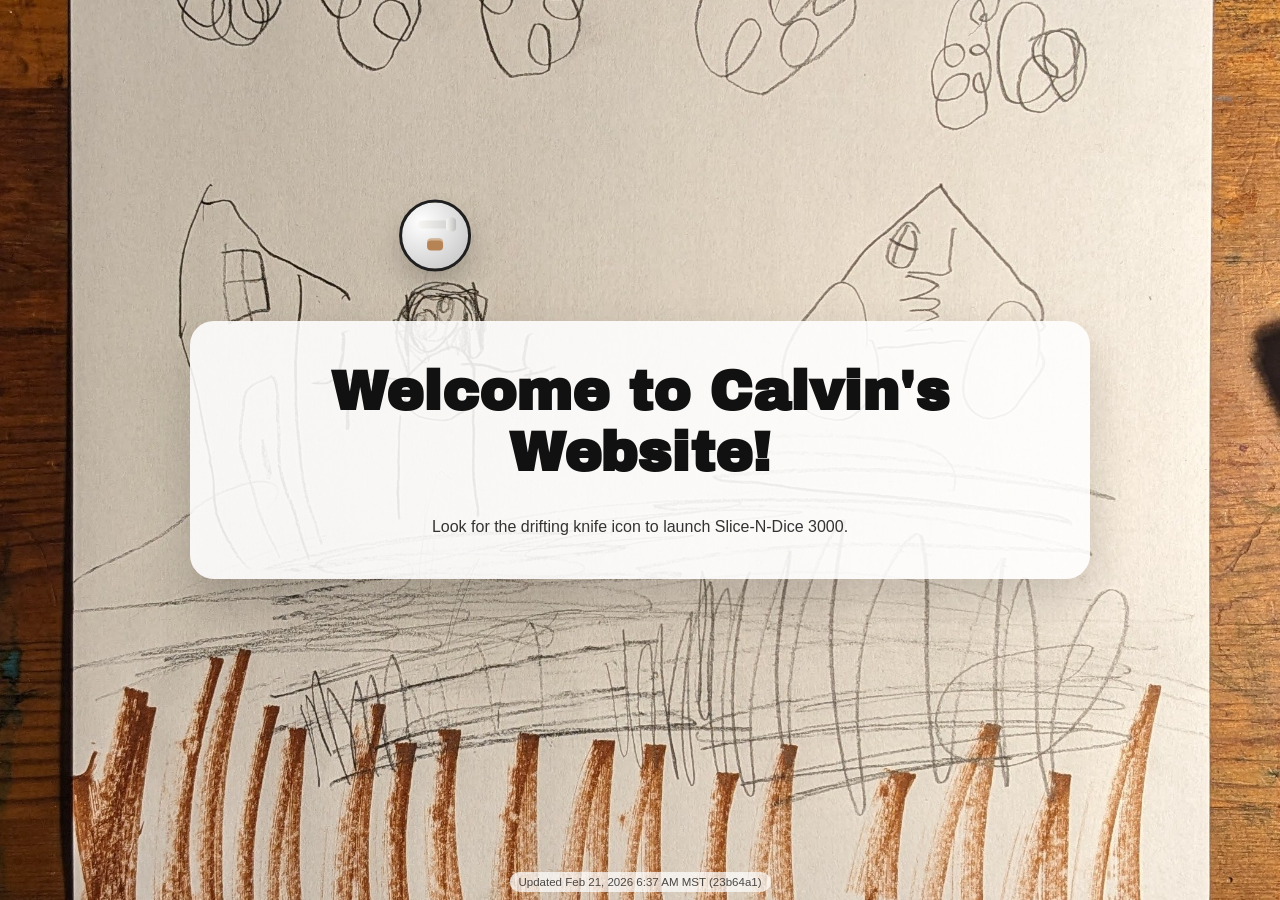
==== index.html @ 0695e127 "Add timestamp of last commit to web page" ====
<!doctype html>
<html lang="en">
  <head>
    <meta charset="UTF-8" />
    <meta name="viewport" content="width=device-width, initial-scale=1" />
    <title>Calvin's Website</title>
    <link rel="preconnect" href="https://fonts.googleapis.com" />
    <link rel="preconnect" href="https://fonts.gstatic.com" crossorigin />
    <link
      href="https://fonts.googleapis.com/css2?family=Archivo+Black&display=swap"
      rel="stylesheet"
    />
    <link rel="stylesheet" href="styles.css?v=23b64a1" />
  </head>
  <body>
    <main class="hero">
      <h1>Welcome to Calvin's Website!</h1>
      <p class="hero-intro">
        Look for the drifting knife icon to launch Slice-N-Dice 3000.
      </p>
      <button
        class="knife-launch"
        id="knife-launch"
        aria-haspopup="dialog"
        aria-controls="game-modal"
        aria-label="Open Slice-N-Dice 3000"
        type="button"
      >
        <span class="knife-launch__blade"></span>
        <span class="knife-launch__handle"></span>
      </button>
    </main>

    <div class="game-modal" id="game-modal" role="dialog" aria-modal="true" aria-hidden="true">
      <div class="game-modal__backdrop" data-close-modal></div>
      <div class="game-modal__content">
        <button
          class="game-modal__close"
          type="button"
          aria-label="Close Slice-N-Dice 3000"
          data-close-modal
        >
          ×
        </button>
        <section class="game-section" aria-label="Slice-N-Dice 3000">
          <div class="game-header">
            <h2>Slice-N-Dice 3000</h2>
            <p>
              Click or press and hold to lift the butter knife. Slice butter,
              jelly, and apples for points, but avoid the toasters and the ground.
            </p>
          </div>
          <div class="game-shell">
            <canvas id="game-canvas" width="720" height="420"></canvas>
            <div class="game-stats" aria-live="polite">
              <span id="score">Score: 0</span>
              <span id="status">Keep slicing!</span>
            </div>
          </div>
        </section>
      </div>
    </div>
    <p class="updated-stamp">Updated Feb 21, 2026 6:37 AM MST (23b64a1)</p>
    <script>
      const canvas = document.getElementById("game-canvas");
      const ctx = canvas.getContext("2d");
      const scoreLabel = document.getElementById("score");
      const statusLabel = document.getElementById("status");
      const modal = document.getElementById("game-modal");
      const launchButton = document.getElementById("knife-launch");
      const closeTargets = modal.querySelectorAll("[data-close-modal]");

      ctx.imageSmoothingEnabled = false;

      const groundHeight = 70;
      const knife = {
        x: 120,
        y: 120,
        width: 46,
        height: 12,
        vx: 0,
        vy: 0,
      };

      const items = [];
      let score = 0;
      let scrollOffset = 0;
      let lastSpawn = 0;
      let lastTime = performance.now();
      let isLifting = false;
      let isGameActive = false;
      let animationFrameId = null;

      const itemTypes = [
        {
          name: "butter",
          color: "#f8e16c",
          points: 10,
          width: 34,
          height: 22,
        },
        {
          name: "jelly",
          color: "#c34b7a",
          points: 12,
          width: 28,
          height: 28,
        },
        {
          name: "apple",
          color: "#e24b3b",
          points: 15,
          width: 26,
          height: 26,
        },
        {
          name: "toaster",
          color: "#7d7b7f",
          points: -20,
          width: 36,
          height: 26,
        },
      ];

      const spawnItem = () => {
        const type = itemTypes[Math.floor(Math.random() * itemTypes.length)];
        const minY = 60;
        const maxY = canvas.height - groundHeight - type.height - 20;
        items.push({
          ...type,
          x: canvas.width + 40,
          y: Math.random() * (maxY - minY) + minY,
          vx: -2.6 - Math.random() * 1.8,
        });
      };

      const resetKnife = () => {
        knife.x = 120;
        knife.y = 40;
        knife.vx = 0;
        knife.vy = 0;
      };

      const resetGameState = () => {
        score = 0;
        scoreLabel.textContent = "Score: 0";
        statusLabel.textContent = "Keep slicing!";
        items.length = 0;
        scrollOffset = 0;
        lastSpawn = 0;
        lastTime = performance.now();
        resetKnife();
      };

      const updateScore = (delta, message) => {
        score += delta;
        scoreLabel.textContent = `Score: ${score}`;
        if (message) {
          statusLabel.textContent = message;
        }
      };

      const checkCollision = (a, b) => {
        return (
          a.x < b.x + b.width &&
          a.x + a.width > b.x &&
          a.y < b.y + b.height &&
          a.y + a.height > b.y
        );
      };

      const update = (timestamp) => {
        const delta = Math.min(32, timestamp - lastTime);
        lastTime = timestamp;
        lastSpawn += delta;
        if (lastSpawn > 900) {
          spawnItem();
          lastSpawn = 0;
        }

        const lift = 0.22 * delta;
        const maxSpeed = 3.8;
        knife.vx *= 0.92;

        if (isLifting) {
          knife.vy -= lift;
        }

        knife.vx = Math.max(-maxSpeed, Math.min(maxSpeed, knife.vx));
        knife.vy = Math.max(-maxSpeed * 1.4, Math.min(maxSpeed * 1.4, knife.vy));
        knife.vy += 0.07 * delta;
        knife.x = Math.max(40, Math.min(canvas.width - 80, knife.x + knife.vx));
        knife.y += knife.vy;

        const groundTop = canvas.height - groundHeight;
        if (knife.y + knife.height > groundTop) {
          knife.y = groundTop - knife.height;
          knife.vy = -4;
          updateScore(-5, "Ouch! The ground bites.");
        }
        if (knife.y < 20) {
          knife.y = 20;
          knife.vy = 1.2;
        }

        items.forEach((item) => {
          item.x += item.vx;
        });

        for (let i = items.length - 1; i >= 0; i -= 1) {
          const item = items[i];
          if (item.x + item.width < -40) {
            items.splice(i, 1);
            continue;
          }
          if (checkCollision(knife, item)) {
            if (item.name === "toaster") {
              updateScore(item.points, "ZAP! Toasted.");
            } else {
              updateScore(item.points, `Sliced ${item.name}!`);
            }
            items.splice(i, 1);
          }
        }

        scrollOffset += 0.3 * delta;
      };

      const drawPixelRect = (x, y, width, height, color) => {
        ctx.fillStyle = color;
        ctx.fillRect(Math.round(x), Math.round(y), width, height);
      };

      const shadeColor = (hex, amount) => {
        const normalized = hex.replace("#", "");
        const num = parseInt(normalized, 16);
        const r = Math.min(255, Math.max(0, (num >> 16) + amount));
        const g = Math.min(255, Math.max(0, ((num >> 8) & 0x00ff) + amount));
        const b = Math.min(255, Math.max(0, (num & 0x0000ff) + amount));
        return `#${(r << 16 | g << 8 | b).toString(16).padStart(6, "0")}`;
      };

      const draw3DBox = (x, y, width, height, color, depth = 8) => {
        const top = shadeColor(color, 24);
        const side = shadeColor(color, -22);
        drawPixelRect(x + depth, y - depth, width, depth, top);
        drawPixelRect(x + width, y - depth, depth, height + depth, side);
        drawPixelRect(x, y, width, height, color);
      };

      const drawBackground = () => {
        const sky = ctx.createLinearGradient(0, 0, 0, canvas.height);
        sky.addColorStop(0, "#9fd7ff");
        sky.addColorStop(1, "#6bb4ff");
        ctx.fillStyle = sky;
        ctx.fillRect(0, 0, canvas.width, canvas.height);

        for (let i = 0; i < 6; i += 1) {
          const cloudX = (i * 140 + scrollOffset * 0.3) % (canvas.width + 120) - 60;
          const cloudY = 40 + (i % 3) * 28;
          drawPixelRect(cloudX, cloudY, 60, 18, "#e6f5ff");
          drawPixelRect(cloudX + 18, cloudY - 10, 36, 12, "#e6f5ff");
        }

        const groundTop = canvas.height - groundHeight;
        draw3DBox(0, groundTop + 6, canvas.width, 26, "#4faa4f", 10);
        draw3DBox(0, groundTop + 32, canvas.width, groundHeight - 26, "#7d4f2c", 10);

        for (let x = -24; x < canvas.width + 24; x += 24) {
          drawPixelRect(x - scrollOffset, groundTop + 4, 12, 8, "#5ccc58");
          drawPixelRect(x - scrollOffset, groundTop + 32, 16, 6, "#8c5a35");
        }
      };

      const drawKnife = () => {
        drawPixelRect(knife.x + 6, knife.y + knife.height + 8, knife.width, 6, "rgba(0,0,0,0.2)");
        draw3DBox(knife.x, knife.y, knife.width, knife.height, "#f2efe9", 6);
        draw3DBox(knife.x + knife.width - 16, knife.y - 6, 16, 6, "#d4b48c", 4);
        drawPixelRect(knife.x + knife.width - 10, knife.y + 2, 6, 6, "#ba8d5b");
      };

      const drawItems = () => {
        items.forEach((item) => {
          drawPixelRect(item.x + 6, item.y + item.height + 8, item.width, 6, "rgba(0,0,0,0.18)");
          draw3DBox(item.x, item.y, item.width, item.height, item.color, 6);
          if (item.name === "jelly") {
            drawPixelRect(item.x + 6, item.y + 8, 16, 12, "#f39ac3");
          }
          if (item.name === "apple") {
            drawPixelRect(item.x + 8, item.y - 6, 8, 6, "#5a9c4b");
          }
          if (item.name === "toaster") {
            drawPixelRect(item.x + 6, item.y + 6, 10, 12, "#a8a4a9");
            drawPixelRect(item.x + 20, item.y + 6, 10, 12, "#a8a4a9");
          }
        });
      };

      const draw = () => {
        drawBackground();
        drawItems();
        drawKnife();
      };

      const loop = (timestamp) => {
        update(timestamp);
        draw();
        animationFrameId = requestAnimationFrame(loop);
      };

      const startLift = (event) => {
        event.preventDefault();
        isLifting = true;
      };
      const stopLift = () => {
        isLifting = false;
      };

      const openGame = () => {
        if (isGameActive) {
          return;
        }
        isGameActive = true;
        modal.setAttribute("aria-hidden", "false");
        modal.classList.add("is-visible");
        launchButton.classList.add("is-hidden");
        resetGameState();
        animationFrameId = requestAnimationFrame(loop);
      };

      const closeGame = () => {
        if (!isGameActive) {
          return;
        }
        isGameActive = false;
        modal.setAttribute("aria-hidden", "true");
        modal.classList.remove("is-visible");
        launchButton.classList.remove("is-hidden");
        stopLift();
        if (animationFrameId) {
          cancelAnimationFrame(animationFrameId);
          animationFrameId = null;
        }
      };

      const setLaunchPosition = () => {
        const padding = 12;
        const size = launchButton.offsetWidth || 72;
        const maxX = Math.max(padding, window.innerWidth - size - padding);
        const maxY = Math.max(padding, window.innerHeight - size - padding);
        const x = Math.random() * maxX;
        const y = Math.random() * maxY;
        launchButton.style.transform = `translate(${x}px, ${y}px)`;
      };

      const driftLaunchButton = () => {
        setLaunchPosition();
        const delay = 7000 + Math.random() * 5000;
        window.setTimeout(driftLaunchButton, delay);
      };

      canvas.addEventListener("pointerdown", startLift);
      canvas.addEventListener("pointerup", stopLift);
      canvas.addEventListener("pointerleave", stopLift);
      canvas.addEventListener("pointercancel", stopLift);
      canvas.addEventListener("contextmenu", (event) => event.preventDefault());
      window.addEventListener("blur", stopLift);

      launchButton.addEventListener("click", openGame);
      closeTargets.forEach((target) => target.addEventListener("click", closeGame));
      window.addEventListener("keydown", (event) => {
        if (event.key === "Escape") {
          closeGame();
        }
      });
      window.addEventListener("resize", setLaunchPosition);

      resetKnife();
      driftLaunchButton();
    </script>
  </body>
</html>
---- styles.css ----
:root {
  font-family: "Archivo Black", sans-serif;
  color: #111;
  background-color: #f7f7f7;
}

* {
  box-sizing: border-box;
  margin: 0;
  padding: 0;
}

body {
  min-height: 100vh;
  display: flex;
  align-items: center;
  justify-content: center;
  text-align: center;
  padding: 2rem;
  background-image: url("calvins-drawing.jpg");
  background-size: cover;
  background-position: center;
  background-repeat: no-repeat;
}

.updated-stamp {
  position: fixed;
  bottom: 8px;
  left: 50%;
  transform: translateX(-50%);
  font-family: "Trebuchet MS", sans-serif;
  font-size: 0.72rem;
  color: rgba(17, 17, 17, 0.75);
  background: rgba(255, 255, 255, 0.7);
  border-radius: 999px;
  padding: 0.25rem 0.55rem;
  z-index: 5;
  pointer-events: none;
}

.hero {
  display: flex;
  flex-direction: column;
  align-items: center;
  gap: 2rem;
  max-width: 900px;
  width: min(100%, 960px);
  padding: 2.5rem clamp(1rem, 4vw, 3rem);
  border-radius: 24px;
  background: rgba(255, 255, 255, 0.88);
  box-shadow: 0 20px 45px rgba(0, 0, 0, 0.18);
}

.hero h1 {
  font-size: clamp(2rem, 5vw, 3.5rem);
}

.hero-intro {
  font-family: "Trebuchet MS", sans-serif;
  font-size: 1rem;
  color: #333;
  line-height: 1.5;
}

.game-section {
  width: 100%;
  display: flex;
  flex-direction: column;
  gap: 1.5rem;
  user-select: none;
  -webkit-user-select: none;
  -webkit-touch-callout: none;
  -webkit-tap-highlight-color: transparent;
}

.game-header h2 {
  font-size: clamp(1.6rem, 3vw, 2.4rem);
  margin-bottom: 0.5rem;
}

.game-header p {
  font-family: "Trebuchet MS", sans-serif;
  font-size: 1rem;
  color: #333;
  line-height: 1.5;
}

.game-shell {
  display: flex;
  flex-direction: column;
  align-items: center;
  gap: 0.75rem;
}

#game-canvas {
  width: min(100%, 720px);
  max-width: 720px;
  height: auto;
  border: 6px solid #1f1f1f;
  border-radius: 16px;
  background: #7cc5ff;
  image-rendering: pixelated;
  box-shadow: 0 12px 24px rgba(0, 0, 0, 0.2);
  touch-action: none;
  user-select: none;
  -webkit-user-select: none;
  -webkit-touch-callout: none;
  -webkit-tap-highlight-color: transparent;
}

.game-stats {
  width: min(100%, 720px);
  display: flex;
  justify-content: space-between;
  gap: 1rem;
  padding: 0.75rem 1rem;
  border-radius: 999px;
  background: #1f1f1f;
  color: #fff;
  font-size: 0.95rem;
}

.knife-launch {
  position: fixed;
  top: 0;
  left: 0;
  width: 72px;
  height: 72px;
  border-radius: 50%;
  border: 3px solid #1f1f1f;
  background: radial-gradient(circle at 30% 30%, #ffffff, #d9d9d9 60%, #bfbfbf);
  box-shadow: 0 16px 28px rgba(0, 0, 0, 0.2);
  cursor: pointer;
  display: flex;
  flex-direction: column;
  align-items: center;
  justify-content: center;
  gap: 4px;
  transition: transform 9s ease-in-out, opacity 0.3s ease;
  z-index: 20;
}

.knife-launch.is-hidden {
  opacity: 0;
  pointer-events: none;
}

.knife-launch__blade {
  width: 34px;
  height: 8px;
  border-radius: 4px;
  background: linear-gradient(90deg, #f7f6f2, #cfcfcf);
  display: block;
  position: relative;
}

.knife-launch__blade::after {
  content: "";
  position: absolute;
  right: -4px;
  top: -3px;
  width: 10px;
  height: 14px;
  border-radius: 4px;
  background: linear-gradient(90deg, #f7f6f2, #bdbdbd);
}

.knife-launch__handle {
  width: 16px;
  height: 12px;
  border-radius: 4px;
  background: #b68454;
  margin-top: 6px;
  box-shadow: inset 0 2px 0 rgba(255, 255, 255, 0.4);
}

.game-modal {
  position: fixed;
  inset: 0;
  display: flex;
  align-items: center;
  justify-content: center;
  opacity: 0;
  pointer-events: none;
  transition: opacity 0.2s ease;
  z-index: 30;
}

.game-modal.is-visible {
  opacity: 1;
  pointer-events: auto;
}

.game-modal__backdrop {
  position: absolute;
  inset: 0;
  background: rgba(0, 0, 0, 0.55);
}

.game-modal__content {
  position: relative;
  background: rgba(255, 255, 255, 0.95);
  border-radius: 24px;
  padding: 2.5rem clamp(1rem, 4vw, 3rem);
  box-shadow: 0 30px 60px rgba(0, 0, 0, 0.35);
  max-width: min(960px, 92vw);
  z-index: 1;
}

.game-modal__close {
  position: absolute;
  top: 12px;
  right: 14px;
  width: 36px;
  height: 36px;
  border-radius: 50%;
  border: none;
  background: #1f1f1f;
  color: #fff;
  font-size: 1.4rem;
  cursor: pointer;
}

@media (max-width: 600px) {
  .game-stats {
    flex-direction: column;
  }
}
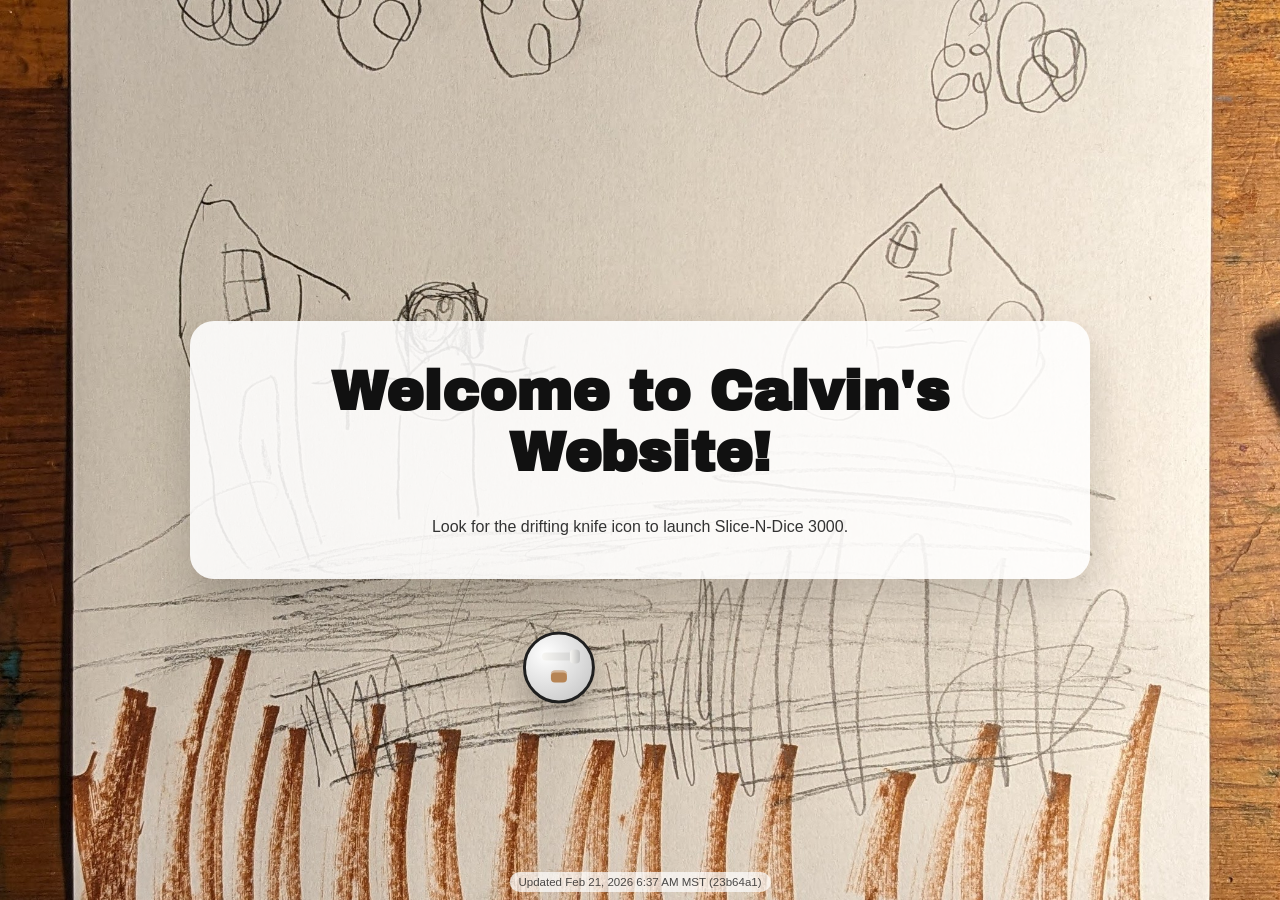
==== commit b17f5db7: "Floatier knife movement" ====
--- a/index.html
+++ b/index.html
@@ -88,6 +88,7 @@
       let lastSpawn = 0;
       let lastTime = performance.now();
       let isLifting = false;
+      let liftThrust = 0;
       let isGameActive = false;
       let animationFrameId = null;
 
@@ -139,6 +140,7 @@
         knife.y = 40;
         knife.vx = 0;
         knife.vy = 0;
+        liftThrust = 0;
       };
 
       const resetGameState = () => {
@@ -178,29 +180,34 @@
           lastSpawn = 0;
         }
 
-        const lift = 0.22 * delta;
+        const dt = delta / 16.67;
+        const targetLift = isLifting ? 1 : 0;
+        const liftSmoothing = 1 - Math.pow(0.82, dt);
+        const verticalDrag = Math.pow(0.95, dt);
         const maxSpeed = 3.8;
+        liftThrust += (targetLift - liftThrust) * liftSmoothing;
+        const lift = 0.12 * liftThrust * delta;
         knife.vx *= 0.92;
 
-        if (isLifting) {
-          knife.vy -= lift;
-        }
+        knife.vy -= lift;
 
         knife.vx = Math.max(-maxSpeed, Math.min(maxSpeed, knife.vx));
         knife.vy = Math.max(-maxSpeed * 1.4, Math.min(maxSpeed * 1.4, knife.vy));
-        knife.vy += 0.07 * delta;
+        knife.vy += 0.085 * delta;
+        knife.vy *= verticalDrag;
         knife.x = Math.max(40, Math.min(canvas.width - 80, knife.x + knife.vx));
         knife.y += knife.vy;
 
         const groundTop = canvas.height - groundHeight;
         if (knife.y + knife.height > groundTop) {
           knife.y = groundTop - knife.height;
-          knife.vy = -4;
+          const rebound = Math.max(1.2, Math.min(2.8, Math.abs(knife.vy) * 0.42));
+          knife.vy = -rebound;
           updateScore(-5, "Ouch! The ground bites.");
         }
         if (knife.y < 20) {
           knife.y = 20;
-          knife.vy = 1.2;
+          knife.vy = 0.8;
         }
 
         items.forEach((item) => {
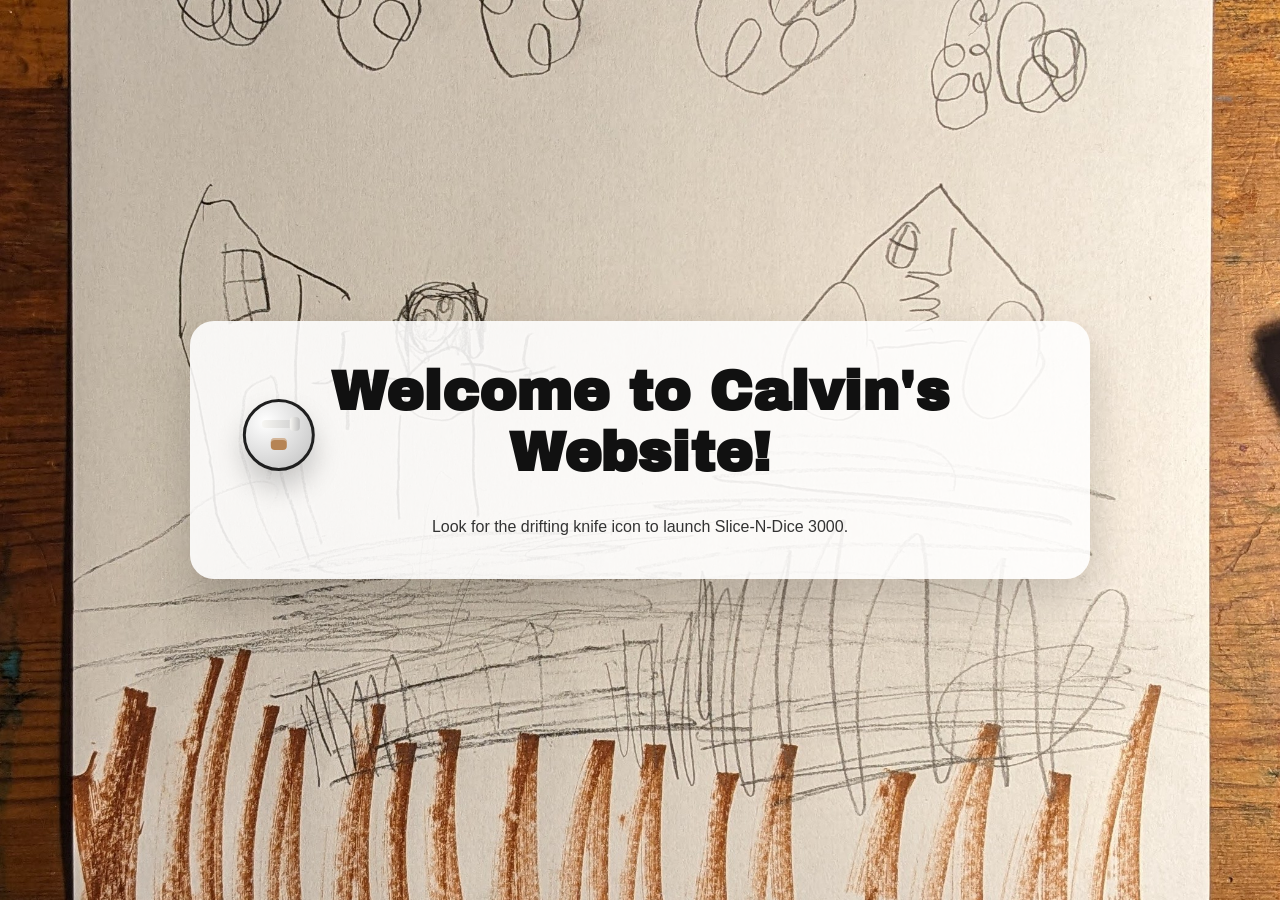
==== commit d9b50045: "Reduce gravity" ====
--- a/index.html
+++ b/index.html
@@ -60,7 +60,6 @@
         </section>
       </div>
     </div>
-    <p class="updated-stamp">Updated Feb 21, 2026 6:37 AM MST (23b64a1)</p>
     <script>
       const canvas = document.getElementById("game-canvas");
       const ctx = canvas.getContext("2d");
@@ -193,7 +192,7 @@
 
         knife.vx = Math.max(-maxSpeed, Math.min(maxSpeed, knife.vx));
         knife.vy = Math.max(-maxSpeed * 1.4, Math.min(maxSpeed * 1.4, knife.vy));
-        knife.vy += 0.085 * delta;
+        knife.vy += 0.06 * delta;
         knife.vy *= verticalDrag;
         knife.x = Math.max(40, Math.min(canvas.width - 80, knife.x + knife.vx));
         knife.y += knife.vy;
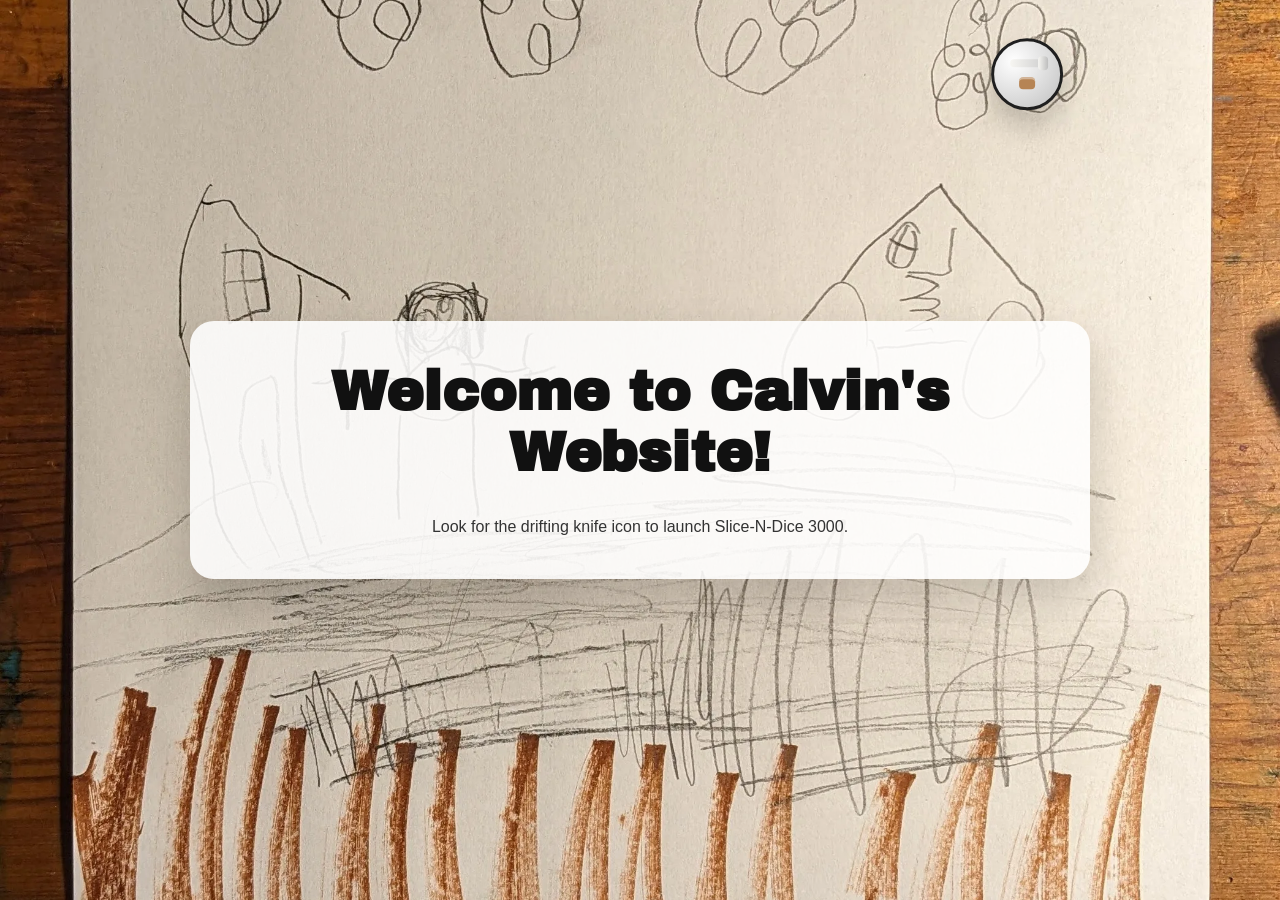
==== commit 4071673f: "Convert background to WebP; remove dead build-stamp leftovers The background drawing is the whole pa" ====
--- a/index.html
+++ b/index.html
@@ -10,7 +10,7 @@
       href="https://fonts.googleapis.com/css2?family=Archivo+Black&display=swap"
       rel="stylesheet"
     />
-    <link rel="stylesheet" href="styles.css?v=23b64a1" />
+    <link rel="stylesheet" href="styles.css" />
   </head>
   <body>
     <main class="hero">
--- a/styles.css
+++ b/styles.css
@@ -17,25 +17,10 @@
   justify-content: center;
   text-align: center;
   padding: 2rem;
-  background-image: url("calvins-drawing.jpg");
+  background-image: url("calvins-drawing.webp");
   background-size: cover;
   background-position: center;
   background-repeat: no-repeat;
-}
-
-.updated-stamp {
-  position: fixed;
-  bottom: 8px;
-  left: 50%;
-  transform: translateX(-50%);
-  font-family: "Trebuchet MS", sans-serif;
-  font-size: 0.72rem;
-  color: rgba(17, 17, 17, 0.75);
-  background: rgba(255, 255, 255, 0.7);
-  border-radius: 999px;
-  padding: 0.25rem 0.55rem;
-  z-index: 5;
-  pointer-events: none;
 }
 
 .hero {
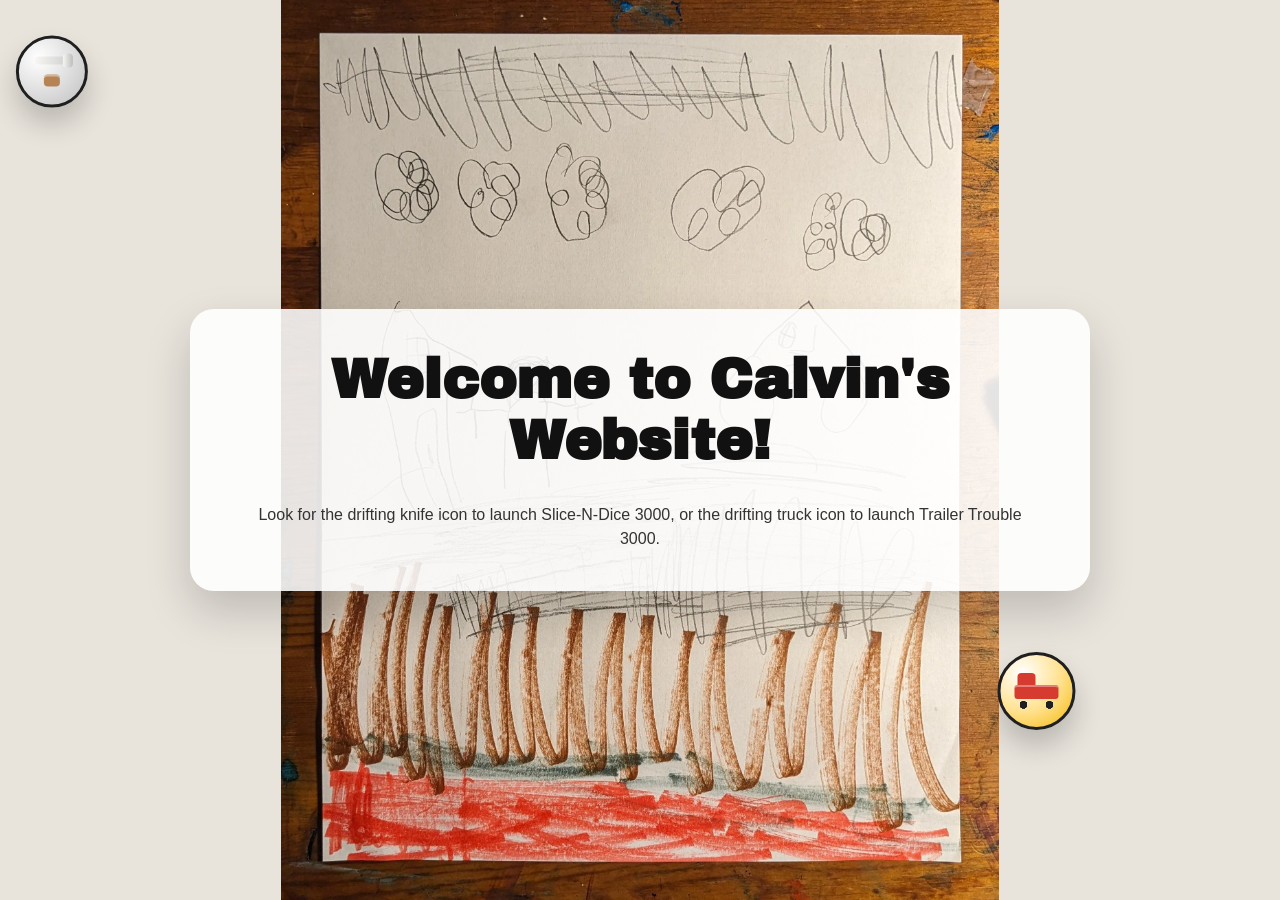
==== commit c6231a0f: "Add Trailer Trouble 3000 as the baseline for the mountain branch This is the game exactly as it stoo" ====
--- a/index.html
+++ b/index.html
@@ -16,7 +16,8 @@
     <main class="hero">
       <h1>Welcome to Calvin's Website!</h1>
       <p class="hero-intro">
-        Look for the drifting knife icon to launch Slice-N-Dice 3000.
+        Look for the drifting knife icon to launch Slice-N-Dice 3000, or the
+        drifting truck icon to launch Trailer Trouble 3000.
       </p>
       <button
         class="knife-launch"
@@ -28,6 +29,19 @@
       >
         <span class="knife-launch__blade"></span>
         <span class="knife-launch__handle"></span>
+      </button>
+
+      <button
+        class="truck-launch"
+        id="truck-launch"
+        aria-haspopup="dialog"
+        aria-controls="truck-modal"
+        aria-label="Open Trailer Trouble 3000"
+        type="button"
+      >
+        <span class="truck-launch__cab"></span>
+        <span class="truck-launch__body"></span>
+        <span class="truck-launch__wheels"></span>
       </button>
     </main>
 
@@ -60,6 +74,45 @@
         </section>
       </div>
     </div>
+    <div class="game-modal" id="truck-modal" role="dialog" aria-modal="true" aria-hidden="true">
+      <div class="game-modal__backdrop" data-close-truck></div>
+      <div class="game-modal__content">
+        <button
+          class="game-modal__close"
+          type="button"
+          aria-label="Close Trailer Trouble 3000"
+          data-close-truck
+        >
+          ×
+        </button>
+        <section class="game-section" aria-label="Trailer Trouble 3000">
+          <div class="game-header">
+            <h2>Trailer Trouble 3000</h2>
+            <p>
+              Press and drag on the field to drive: up to go, down to reverse,
+              left and right to steer. Follow the yellow arrow to the trailer and
+              drive up to it to hook on, then flatten every barrel, gate, and hay
+              bale you can find. Once you're hooked up, collect the spinning
+              gold coins -- they ride in the trailer, but the extra weight
+              slows your handling. Watch out for TNT: hit it and you blow up
+              and start over.
+            </p>
+          </div>
+          <div class="game-shell">
+            <canvas id="truck-canvas" width="880" height="520"></canvas>
+            <div class="game-stats" aria-live="polite">
+              <span id="truck-score">Smashed: 0 · Coins: 0 · 0 pts</span>
+              <span id="truck-status">Find the trailer and hook it up.</span>
+              <button class="truck-unhook" id="truck-unhook" type="button" hidden>
+                Unhook (U)
+              </button>
+            </div>
+          </div>
+        </section>
+      </div>
+    </div>
+
+    <script src="truck-game.js" defer></script>
     <script>
       const canvas = document.getElementById("game-canvas");
       const ctx = canvas.getContext("2d");
--- a/styles.css
+++ b/styles.css
@@ -17,8 +17,9 @@
   justify-content: center;
   text-align: center;
   padding: 2rem;
+  background-color: #e8e4dc;
   background-image: url("calvins-drawing.webp");
-  background-size: cover;
+  background-size: contain;
   background-position: center;
   background-repeat: no-repeat;
 }
@@ -159,6 +160,91 @@
   box-shadow: inset 0 2px 0 rgba(255, 255, 255, 0.4);
 }
 
+#truck-canvas {
+  width: min(100%, 880px);
+  max-width: 880px;
+  height: auto;
+  border: 6px solid #1f1f1f;
+  border-radius: 16px;
+  background: #7cc5ff;
+  box-shadow: 0 12px 24px rgba(0, 0, 0, 0.2);
+  touch-action: none;
+  cursor: grab;
+  user-select: none;
+  -webkit-user-select: none;
+  -webkit-touch-callout: none;
+  -webkit-tap-highlight-color: transparent;
+}
+
+#truck-canvas:active {
+  cursor: grabbing;
+}
+
+.game-shell:has(#truck-canvas) .game-stats {
+  width: min(100%, 880px);
+  align-items: center;
+}
+
+.truck-unhook {
+  border: none;
+  border-radius: 999px;
+  padding: 0.35rem 0.9rem;
+  background: #ffd23f;
+  color: #1f1f1f;
+  font-family: inherit;
+  font-size: 0.85rem;
+  cursor: pointer;
+}
+
+.truck-launch {
+  position: fixed;
+  top: 0;
+  left: 0;
+  width: 78px;
+  height: 78px;
+  border-radius: 50%;
+  border: 3px solid #1f1f1f;
+  background: radial-gradient(circle at 30% 25%, #ffffff, #ffe08a 55%, #f2b705);
+  box-shadow: 0 16px 28px rgba(0, 0, 0, 0.2);
+  cursor: pointer;
+  display: flex;
+  flex-direction: column;
+  align-items: center;
+  justify-content: center;
+  transition: transform 9s ease-in-out, opacity 0.3s ease;
+  z-index: 20;
+}
+
+.truck-launch.is-hidden {
+  opacity: 0;
+  pointer-events: none;
+}
+
+.truck-launch__cab {
+  width: 18px;
+  height: 12px;
+  border-radius: 4px 4px 0 0;
+  background: #d63b2f;
+  margin-right: 20px;
+}
+
+.truck-launch__body {
+  width: 44px;
+  height: 14px;
+  border-radius: 3px;
+  background: #d63b2f;
+  box-shadow: inset 0 2px 0 rgba(255, 255, 255, 0.35);
+}
+
+.truck-launch__wheels {
+  width: 44px;
+  height: 8px;
+  margin-top: 2px;
+  background:
+    radial-gradient(circle 4px at 9px 4px, #1f1f1f 98%, transparent 100%),
+    radial-gradient(circle 4px at 35px 4px, #1f1f1f 98%, transparent 100%);
+}
+
 .game-modal {
   position: fixed;
   inset: 0;
@@ -211,3 +297,28 @@
     flex-direction: column;
   }
 }
+
+/* On a phone the canvas is what matters, so give it the room. */
+@media (max-width: 700px), (max-height: 640px) {
+  .game-modal__content {
+    padding: 1.5rem 0.85rem 1.25rem;
+  }
+
+  #truck-modal .game-header p {
+    display: none;
+  }
+
+  #truck-modal .game-header h2 {
+    font-size: 1.4rem;
+  }
+
+  #truck-modal .game-section {
+    gap: 0.85rem;
+  }
+
+  #truck-modal .game-stats {
+    font-size: 0.8rem;
+    padding: 0.6rem 0.9rem;
+    gap: 0.5rem;
+  }
+}
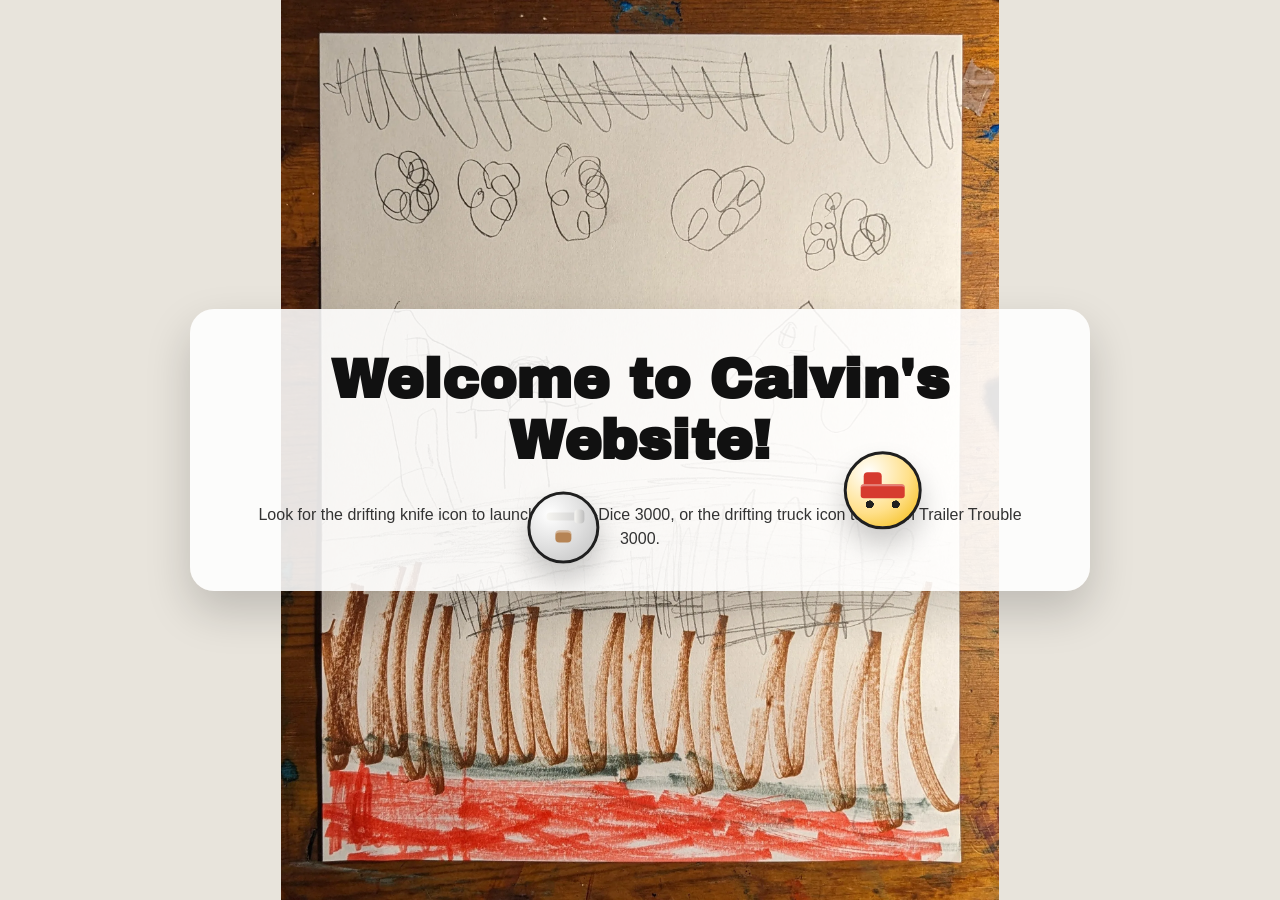
==== commit d5eb6b2e: "Trailer Trouble: the fence is not the edge of the world The fenced field now sits in the middle of a" ====
--- a/index.html
+++ b/index.html
@@ -97,6 +97,10 @@
               slows your handling. Watch out for TNT: hit it and you blow up
               and start over.
             </p>
+            <p>
+              The fence looks like the edge of the world. It isn't. Something
+              in that field is hiding a way out -- hit it hard enough and see.
+            </p>
           </div>
           <div class="game-shell">
             <canvas id="truck-canvas" width="880" height="520"></canvas>
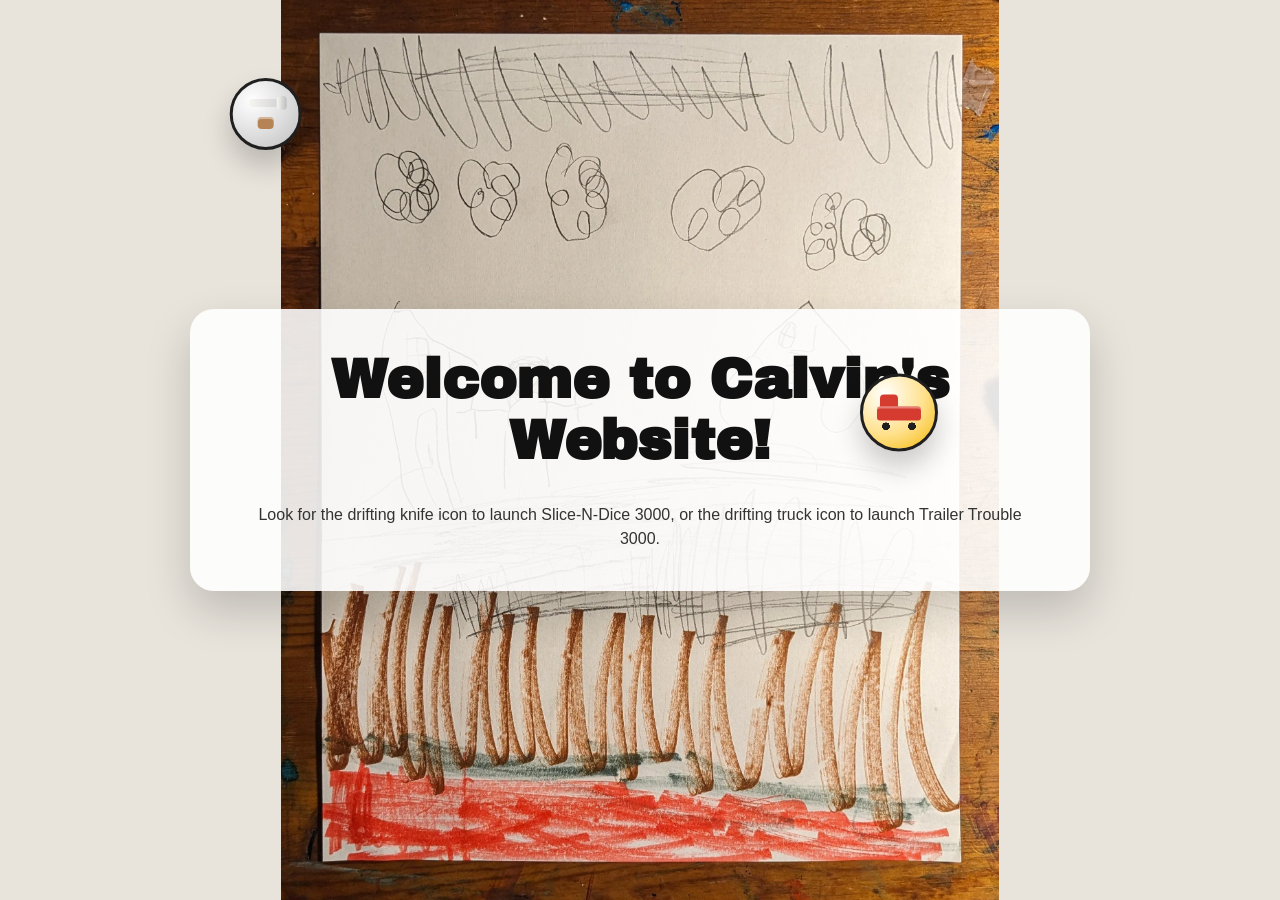
==== commit 5c41017c: "Merge the live giant tuning in alongside the mountains Both features were built at the same time aga" ====
--- a/index.html
+++ b/index.html
@@ -95,7 +95,9 @@
               bale you can find. Once you're hooked up, collect the spinning
               gold coins -- they ride in the trailer, but the extra weight
               slows your handling. Watch out for TNT: hit it and you blow up
-              and start over.
+              and start over. And keep an eye on the giant kid stomping
+              around out there -- if he steps on you or boots you across the
+              field, that's the end of that truck.
             </p>
             <p>
               The fence looks like the edge of the world. It isn't. Something
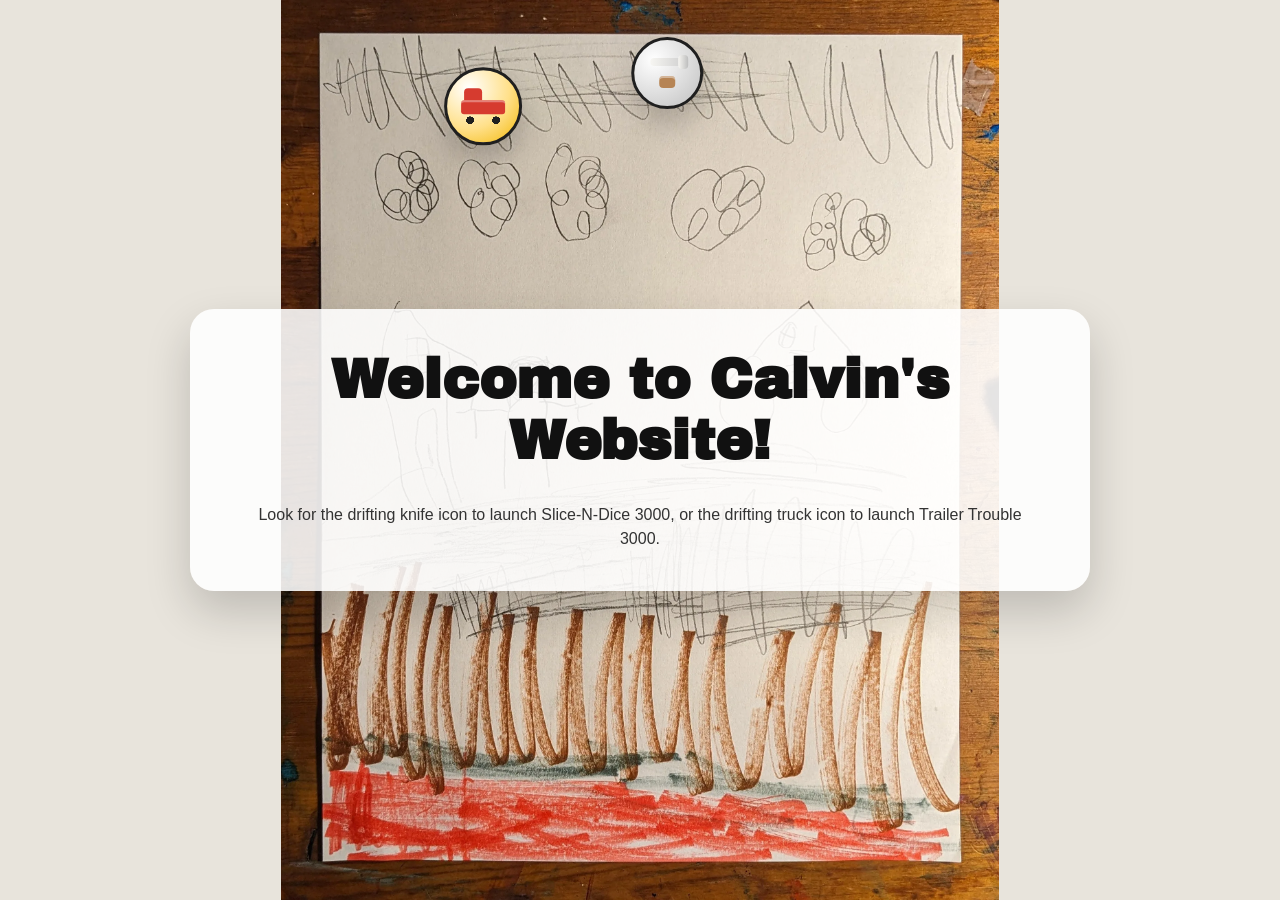
==== commit 4ff1f18a: "Trailer Trouble: full screen Adds a full-screen mode to the truck game: a button in the stats bar, t" ====
--- a/index.html
+++ b/index.html
@@ -104,13 +104,16 @@
               in that field is hiding a way out -- hit it hard enough and see.
             </p>
           </div>
-          <div class="game-shell">
+          <div class="game-shell" id="truck-shell">
             <canvas id="truck-canvas" width="880" height="520"></canvas>
             <div class="game-stats" aria-live="polite">
               <span id="truck-score">Smashed: 0 · Coins: 0 · 0 pts</span>
               <span id="truck-status">Find the trailer and hook it up.</span>
               <button class="truck-unhook" id="truck-unhook" type="button" hidden>
                 Unhook (U)
+              </button>
+              <button class="truck-full" id="truck-full" type="button" hidden>
+                Full screen (F)
               </button>
             </div>
           </div>
--- a/styles.css
+++ b/styles.css
@@ -196,6 +196,56 @@
   cursor: pointer;
 }
 
+.truck-full {
+  border: none;
+  border-radius: 999px;
+  padding: 0.35rem 0.9rem;
+  background: #6fc3ff;
+  color: #10222f;
+  font-family: inherit;
+  font-size: 0.85rem;
+  cursor: pointer;
+}
+
+/*
+  Full screen. The canvas is stretched edge to edge rather than re-rendered at
+  the display's real pixel count -- every polygon here is filled in software,
+  so resolution is the one thing that has to stay on a budget. The game picks
+  that budget itself; see fitCanvas.
+*/
+#truck-shell:fullscreen {
+  position: relative;
+  width: 100vw;
+  height: 100vh;
+  gap: 0;
+  padding: 0;
+  background: #0b0d10;
+}
+
+#truck-shell:fullscreen #truck-canvas {
+  position: absolute;
+  inset: 0;
+  width: 100%;
+  height: 100%;
+  max-width: none;
+  border: none;
+  border-radius: 0;
+  box-shadow: none;
+}
+
+/* Score and status ride over the picture instead of stealing a strip of it. */
+#truck-shell:fullscreen .game-stats {
+  position: absolute;
+  left: 0;
+  right: 0;
+  bottom: 0;
+  width: auto;
+  border-radius: 0;
+  background: rgba(0, 0, 0, 0.55);
+  color: #fff;
+  padding: 0.5rem 1rem;
+}
+
 .truck-launch {
   position: fixed;
   top: 0;
